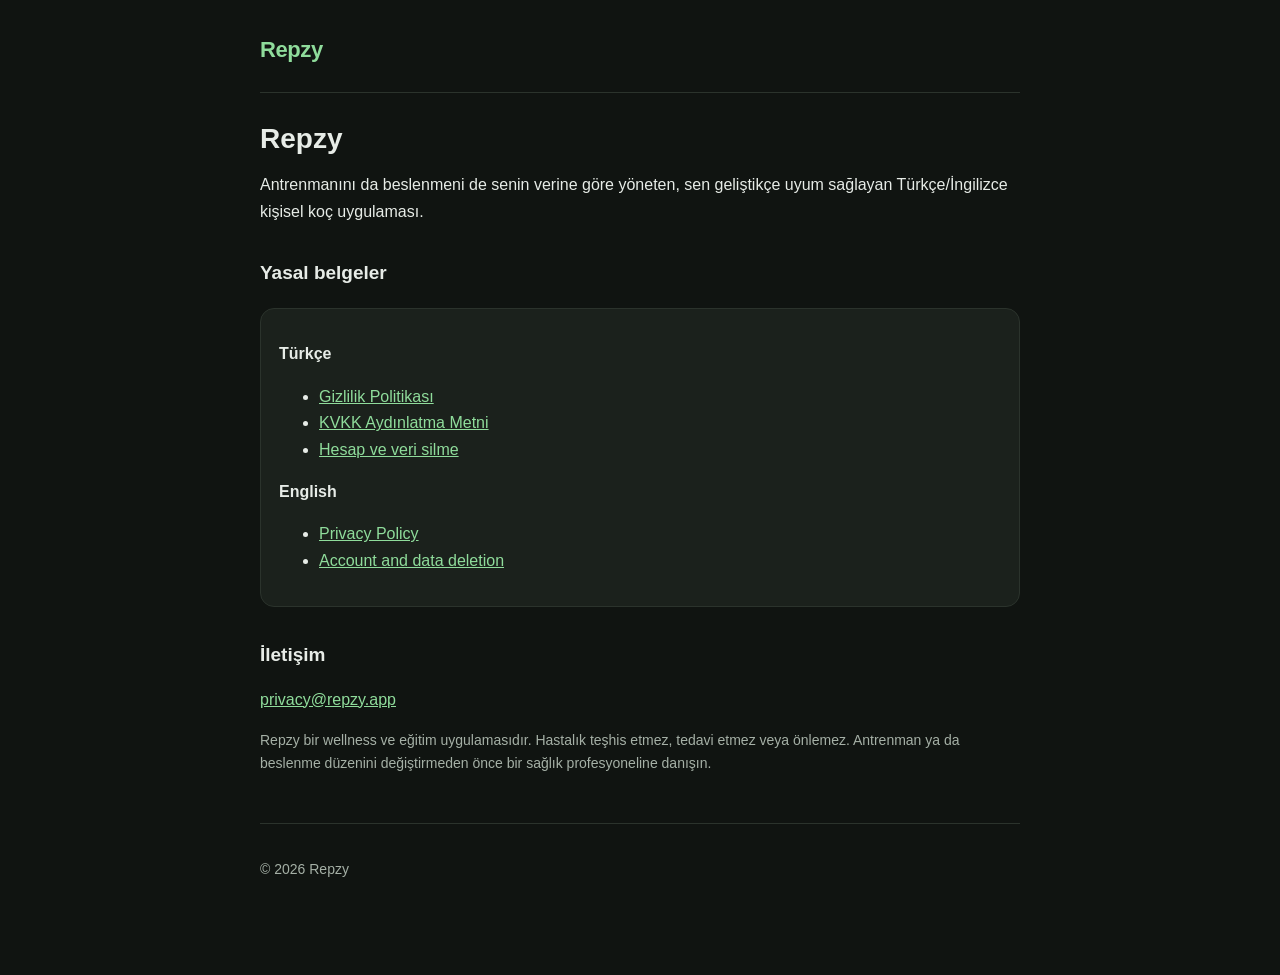
==== docs/index.html @ 83ca4c79 "repzy" ====
<!DOCTYPE html>
<html lang="tr">
<head>
<meta charset="utf-8">
<meta name="viewport" content="width=device-width, initial-scale=1">
<title>Repzy — AI Fitness &amp; Beslenme Koçu</title>
<link rel="stylesheet" href="style.css">
</head>
<body>
<header>
  <a class="brand" href="index.html">Repzy</a>
</header>

<main>
<h1>Repzy</h1>
<p>
  Antrenmanını da beslenmeni de senin verine göre yöneten, sen geliştikçe uyum sağlayan
  Türkçe/İngilizce kişisel koç uygulaması.
</p>

<h2>Yasal belgeler</h2>
<div class="card">
  <p><strong>Türkçe</strong></p>
  <ul>
    <li><a href="gizlilik.html">Gizlilik Politikası</a></li>
    <li><a href="kvkk-aydinlatma.html">KVKK Aydınlatma Metni</a></li>
    <li><a href="hesap-silme.html">Hesap ve veri silme</a></li>
  </ul>
  <p><strong>English</strong></p>
  <ul>
    <li><a href="privacy.html">Privacy Policy</a></li>
    <li><a href="delete-account.html">Account and data deletion</a></li>
  </ul>
</div>

<h2>İletişim</h2>
<p><a href="mailto:privacy@repzy.app">privacy@repzy.app</a></p>

<p class="muted">
  Repzy bir wellness ve eğitim uygulamasıdır. Hastalık teşhis etmez, tedavi etmez veya
  önlemez. Antrenman ya da beslenme düzenini değiştirmeden önce bir sağlık profesyoneline
  danışın.
</p>
</main>

<footer>
  <p class="muted">© 2026 Repzy</p>
</footer>
</body>
</html>
---- docs/style.css ----
/* Repzy yasal sayfaları — tek dosya, build adımı yok, GitHub Pages doğrudan servis eder. */
:root {
  --bg: #101411;
  --surface: #1b211c;
  --text: #e7ece7;
  --muted: #a5b0a6;
  --accent: #8fdc9b;
  --border: #2b332c;
}

* { box-sizing: border-box; }

body {
  margin: 0;
  padding: 0 20px 80px;
  background: var(--bg);
  color: var(--text);
  font: 16px/1.65 -apple-system, BlinkMacSystemFont, "Segoe UI", Roboto, Arial, sans-serif;
}

main { max-width: 760px; margin: 0 auto; }

header {
  max-width: 760px;
  margin: 0 auto;
  padding: 32px 0 24px;
  border-bottom: 1px solid var(--border);
}

.brand {
  font-size: 22px;
  font-weight: 700;
  letter-spacing: -0.4px;
  color: var(--accent);
  text-decoration: none;
}

h1 { font-size: 28px; line-height: 1.25; margin: 28px 0 8px; }
h2 { font-size: 19px; margin: 32px 0 8px; }
h3 { font-size: 16px; margin: 20px 0 6px; }

p, li { color: var(--text); }
.muted { color: var(--muted); font-size: 14px; }

a { color: var(--accent); }

table {
  width: 100%;
  border-collapse: collapse;
  margin: 12px 0 20px;
  font-size: 15px;
}
th, td {
  text-align: left;
  padding: 10px 12px;
  border-bottom: 1px solid var(--border);
  vertical-align: top;
}
th { color: var(--muted); font-weight: 600; }

.card {
  background: var(--surface);
  border: 1px solid var(--border);
  border-radius: 14px;
  padding: 16px 18px;
  margin: 20px 0;
}

.lang {
  display: flex;
  gap: 12px;
  margin-top: 12px;
  font-size: 14px;
}

code {
  background: var(--surface);
  border: 1px solid var(--border);
  border-radius: 6px;
  padding: 1px 5px;
  font-size: 14px;
}

footer {
  max-width: 760px;
  margin: 48px auto 0;
  padding-top: 20px;
  border-top: 1px solid var(--border);
}
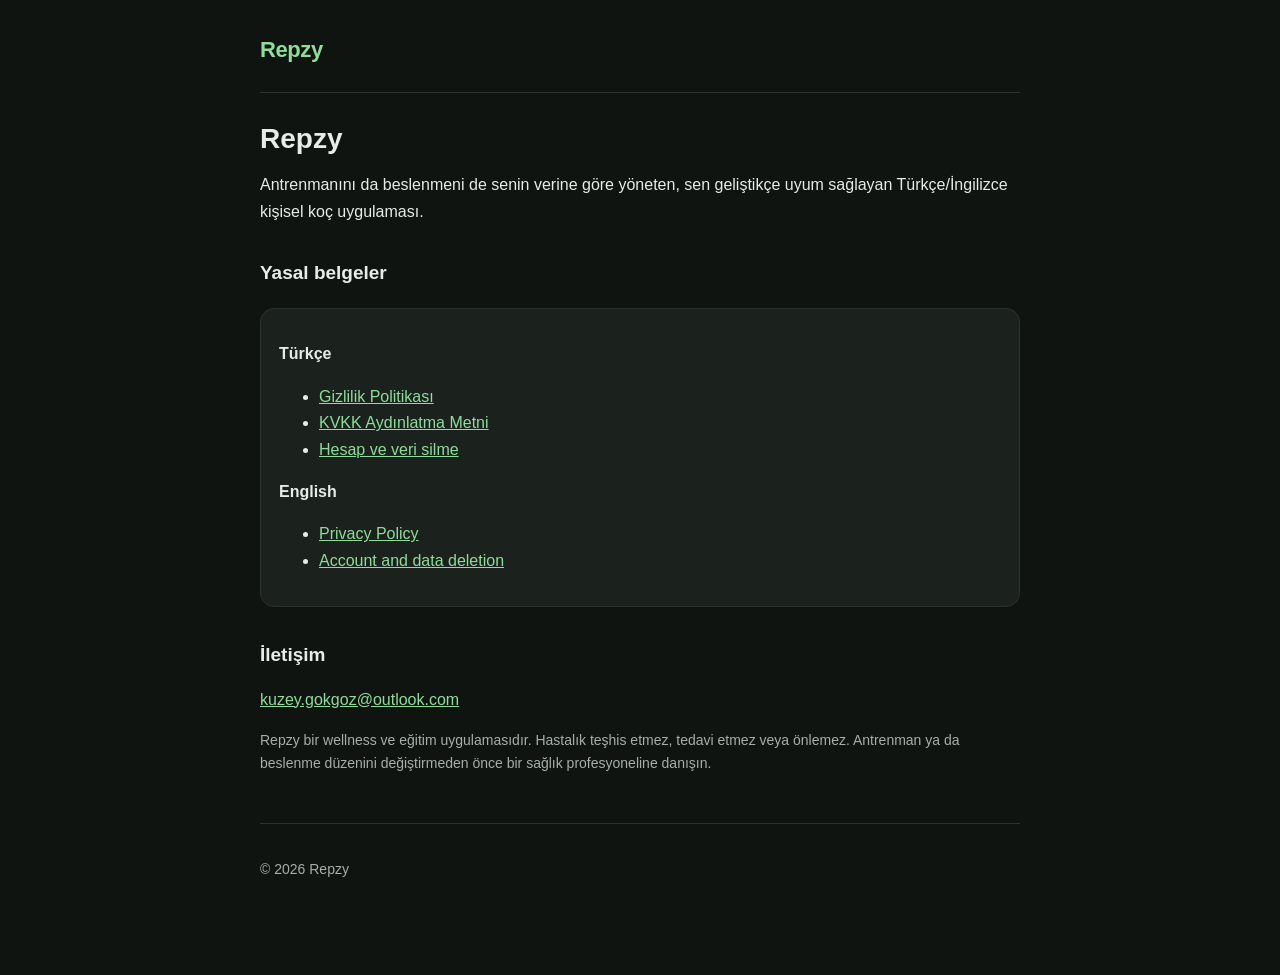
==== commit 45f5c264: "wow" ====
--- a/docs/index.html
+++ b/docs/index.html
@@ -34,7 +34,7 @@
 </div>
 
 <h2>İletişim</h2>
-<p><a href="mailto:privacy@repzy.app">privacy@repzy.app</a></p>
+<p><a href="mailto:kuzey.gokgoz@outlook.com">kuzey.gokgoz@outlook.com</a></p>
 
 <p class="muted">
   Repzy bir wellness ve eğitim uygulamasıdır. Hastalık teşhis etmez, tedavi etmez veya
